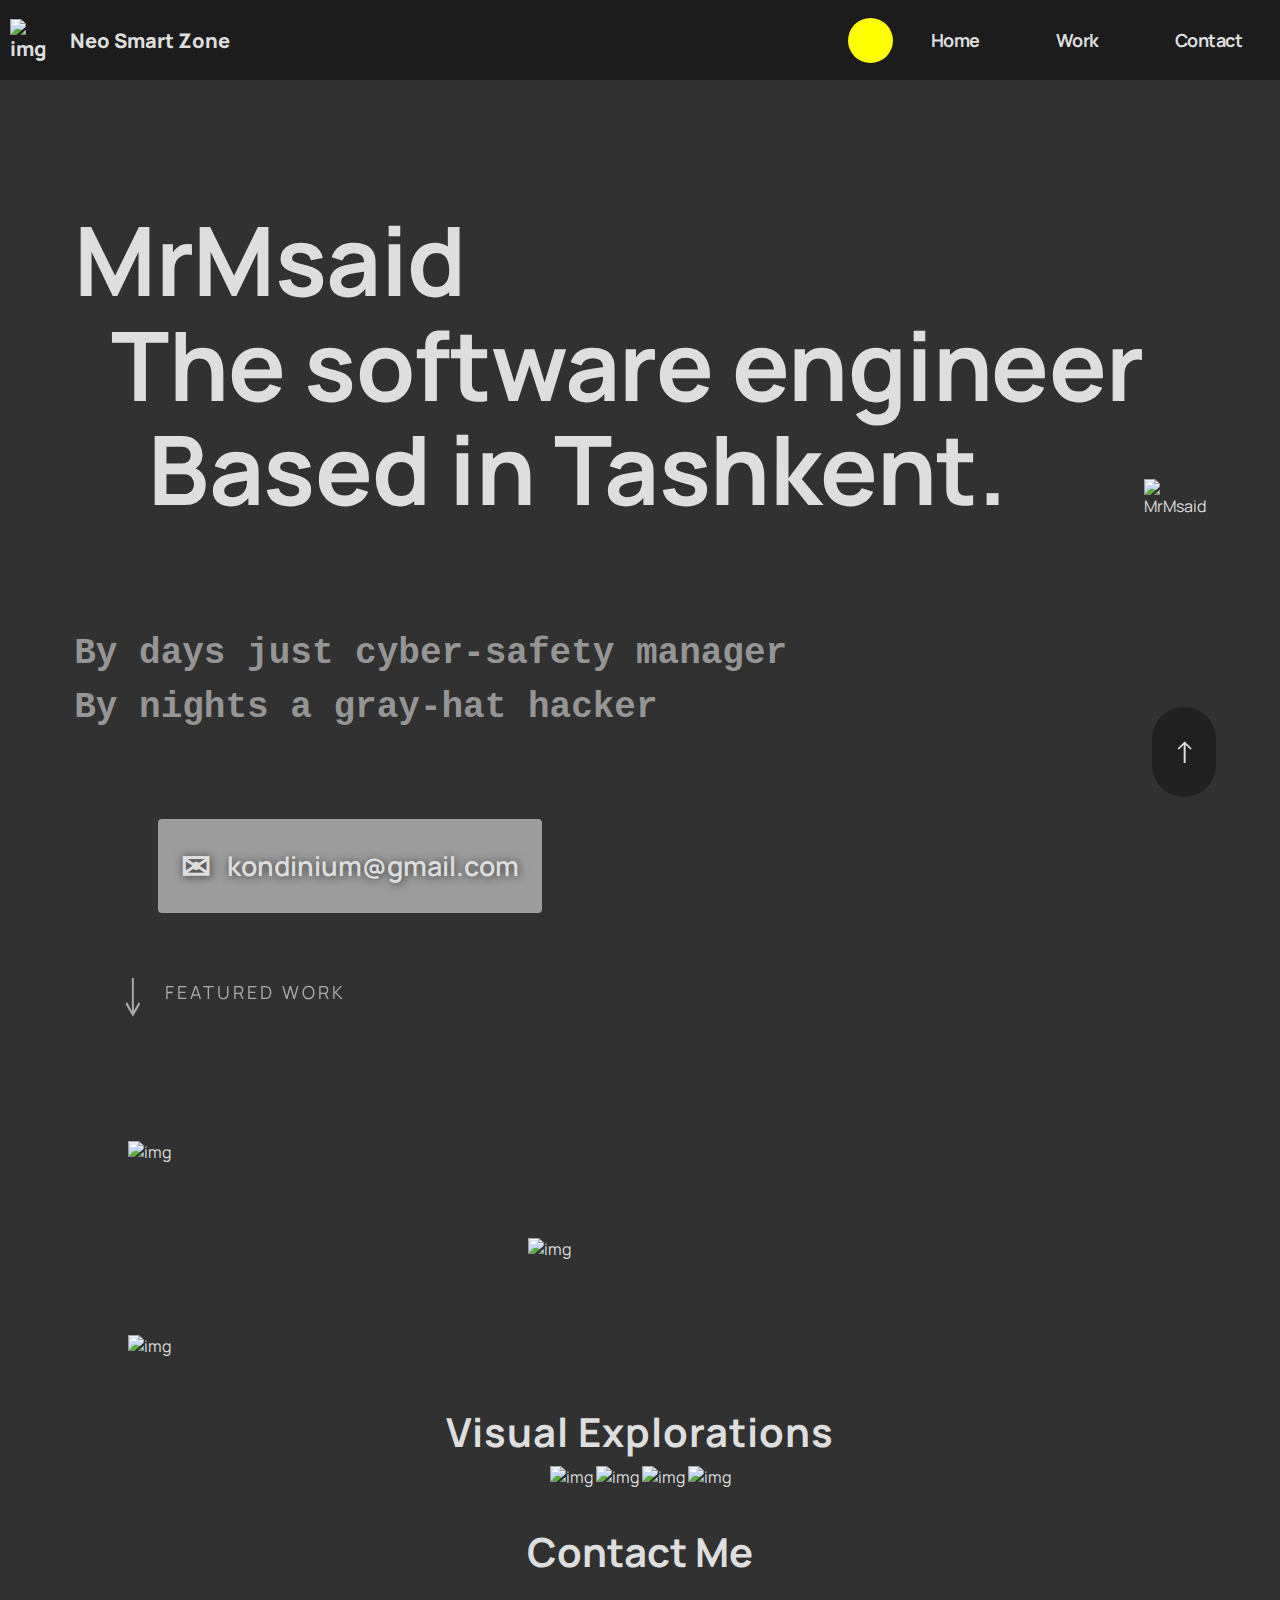
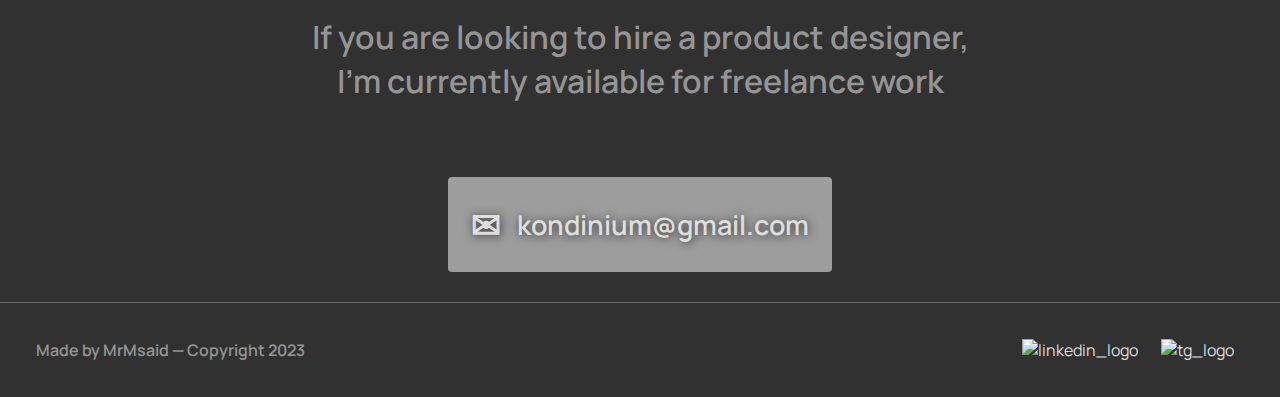
==== html/index.html @ aff55fa5 "init" ====
<!DOCTYPE html>
<html lang="en">
  <head>
    <meta charset="UTF-8" />
    <meta name="viewport" content="width=device-width, initial-scale=1.0" />
    <link rel="stylesheet" href="../css/index.css" />
    <title>Home</title>
  </head>
  <body id="home">
    <a href="index.html#home">
      <div class="to-up">↑</div>
    </a>

    <!--😐-->
    <header class="header">
      <a href="index.html" class="logo">
        <img alt="img" src="../images/Neo Smart Zone.png" width="40px" />
        <span>Neo Smart Zone</span>
      </a>
      <nav class="navbar">
        <div class="sun-moon-container">
          <input placeholder="none" type="checkbox" id="sun-moon" />
          <div class="white-circle"></div>
        </div>
        <a href="index.html" class="navbar__link home">Home</a>
        <a href="work.html" class="navbar__link">Work</a>
        <a href="index.html#contact" class="navbar__link">Contact</a>
      </nav>
    </header>
    <!--👕-->
    <main class="main">
      <div class="heading">
        <div>
          <div class="welcome">
            <pre>
MrMsaid
  The software engineer
    Based in Tashkent.
      </pre
            >
          </div>
          <article>
            <pre class="description">
By days just cyber-safety manager
By nights a gray-hat hacker
      </pre
            >
          </article>
        </div>
        <img
          src="../images/Tyler Durden.png"
          alt="MrMsaid"
          class="profile_img"
        />
      </div>
      <a href="contact.html" class="email-link">
        <div class="email-container">
          <div class="email">
            <span class="email-icon">✉</span>
            <span class="copy-email">kondinium@gmail.com</span>
          </div>
        </div>
      </a>
      <a href="#images" class="featured">
        <span class="arrow">↓</span> featured work
      </a>
      <div id="images">
        <img
          alt="img"
          src="../images/Matrix Revolutions.png"
          class="img-in-images"
        />
        <img
          alt="img"
          src="../images/portal.png"
          class="img-in-images img1-in-images"
        />
        <img alt="img" src="../images/texture work.png" class="img-in-images" />
      </div>
      <div class="visual-explorations">
        <div class="ve-text">Visual Explorations</div>
        <div class="ve-img">
          <img alt="img" src="../images/hello world.png" class="img" />
          <img alt="img" src="../images/Alp Arslan.png" class="img img1" />
          <img alt="img" src="../images/neo.png" class="img img1" />
          <img alt="img" src="../images/guy with jocker face.png" class="img" />
        </div>
      </div>
      <div id="contact">
        <div class="contact-me">Contact Me</div>
        <pre class="post-words">
If you are looking to hire a product designer,
I'm currently available for freelance work
          </pre
        >
      </div>
      <div class="email-link" style="justify-content: center">
        <a href="contact.html" class="email-container">
          <div class="email">
            <span class="email-icon">✉</span>
            <span class="copy-email">kondinium@gmail.com</span>
          </div>
        </a>
      </div>
    </main>
    <!--👖-->
    <footer class="footer">
      <div class="copyright">Made by MrMsaid — Copyright 2023</div>
      <div class="links">
        <a
          href="https://www.linkedin.com/in/mrmuxammadsaid-murodov-a1a6b61b1/"
          target="_blank"
        >
          <img src="../images/Vector.png" alt="linkedin_logo" />
        </a>
        <a href="https://t.me/MrMsaid" target="_blank">
          <img src="../images/Telegram_logo 1.png" alt="tg_logo" />
        </a>
      </div>
    </footer>
    <!--👞👞-->

    <script src="../js/index.js"></script>
  </body>
</html>
---- css/index.css ----
@import url("https://fonts.googleapis.com/css2?family=Manrope&display=swap");

*,
*:before,
*:after {
  margin: 0;
  font-family: "Manrope", Arial, Helvetica, sans-serif;
  color: #dedede;
}

:root {
  /* colors */
  --main-color: #313131;
  --header-color: #1c1c1c;
  --header-shadow: none;
  --second-text: #959595;
  --email-bg: #9d9d9d;
  --email-shadow: #313131;
  --email-hover-bg: #0000001a;
  --glow: #ffee00;
  --to-up-color: #0005;

  /* sizes */
  --sun-size: 5vh;
  --navbar-text-margin: 38px;
  --main-padding: 10% 10% 0 10%;
  --head-size: 96px;
  --description: 36px;
  --email-container-size: 30vw;
  --email-padding: 4%;
  --email-font-size: 27px;
  --email-icon-size: 4vh;
  --iii: 75px 400px 0 0;
  --iii1: 75px 0 0 400px;
  --iii-size: none;
  --to-up-height: 10vh;
  --to-up-width: 5vw;
  --to-up-font-size: 30px;
  --ve-img-size: 50em;
  --copyright-font-size: 1em;
  --links-padding: 10px;

  /* visibility */
  --logo-text: visible;
  --home-text: visible;

  /* align of items */
  --text-align: start;
  --fetured-jus-con: start;
  --email-link-jus-con: start;
  --display: flex;
}

a {
  text-decoration: none;
  cursor: default;
}

html {
  scroll-behavior: smooth;
  overflow-x: hidden;
}

body {
  background: var(--main-color);
  transition: 0.5s ease-in-out;
}

.center {
  justify-content: center;
}

.header {
  position: sticky;
  display: flex;
  align-items: center;
  justify-content: space-between;
  height: 80px;
  background-color: var(--header-color);
  box-shadow: var(--header-shadow);
  transition: box-shadow 0.5s ease-in-out;
  z-index: 1;
}

.logo {
  cursor: pointer;
  display: flex;
  align-items: center;
  font-size: 20px;
  font-weight: 800;
}

.logo > * {
  margin: 10px;
}

.logo > span {
  display: var(--logo-text);
}

.sun-moon-container {
  display: flex;
  align-items: center;
}

#sun-moon {
  appearance: none;
  cursor: pointer;
  position: absolute;
  display: block;
  width: var(--sun-size);
  height: var(--sun-size);
  border-radius: var(--sun-size);
  background-color: #ff0;
  transition: 0.5s;
}

.white-circle {
  transform: translate(var(--sun-size));
  width: var(--sun-size);
  height: var(--sun-size);
  border-radius: 50%;
  background-color: var(--header-color);
  transition: transform 0.5s ease-in-out;
}

#sun-moon:checked ~ .white-circle {
  transform: translate(
    calc(var(--sun-size) * 0.5),
    calc(var(--sun-size) - var(--sun-size) * 1.2)
  );
}

#sun-moon:checked {
  background-color: #000;
}

body:has(.sun-moon-container):has(#sun-moon:checked),
body:has(.sun-moon-container):has(#sun-moon:checked) * {
  color: #252525;
  --main-color: #bbbbbb;
  --header-color: #c1c1c1;
  --header-shadow: 0 0 10px 0 #000;
  --second-text: #d9ff00;
  --email-bg: #a5a5a5;
  --email-shadow: #313131;
  --email-hover-bg: #0000001a;
  --glow: #ffee00;
  --to-up-color: #0005;
}

.navbar {
  display: flex;
  list-style-type: none;
  font-weight: 700;
  font-size: 18px;
  line-height: 25px;
  letter-spacing: -0.5px;
}

.navbar * {
  text-decoration: none;
}

.navbar__link {
  position: relative;
  margin: var(--navbar-text-margin);
  cursor: pointer;
}

.navbar__link:after {
  content: "";
  position: absolute;
  bottom: -2px;
  height: 3px;
  width: 0;
  left: 0;
  background-color: #fff;
  border-radius: 10em;
  transition: 0.2s ease-in-out;
}

.navbar__link:hover:after {
  width: 100%;
}

.home {
  display: var(--home-text);
}

.main {
  padding: var(--main-padding);
}

.heading {
  display: var(--display);
  align-items: center;
  justify-content: center;
}

.welcome {
  font-style: normal;
  font-weight: 700;
  font-size: var(--head-size);
  text-align: var(--text-align);
  line-height: 109%;
  letter-spacing: -0.5px;
}

.description {
  font-weight: 600;
  font-family: monospace;
  font-size: var(--description);
  text-align: var(--text-align);
  line-height: 150%;
  color: var(--second-text);
}

.profile_img {
  margin: auto;
  width: 50%;
}

.email-link {
  display: flex;
  justify-content: var(--email-link-jus-con);
}

.email-container {
  display: flex;
  justify-content: center;
  align-items: center;
  cursor: pointer;
  margin: 30px;
  width: var(--email-container-size);
}

.email {
  display: flex;
  align-items: center;
  justify-content: center;
  padding: var(--email-padding);
  width: 500px;
  height: 64px;
  background-color: var(--email-bg);
  border-radius: 4px;
  gap: 16px;
  font-weight: 600;
  font-size: var(--email-font-size);
  transition: 0.3s;
  text-shadow: 0.5px 0.5px 10px var(--email-shadow);
}

.email-icon {
  font-size: var(--email-icon-size);
}

.email-container:active > .email {
  background-color: var(--email-hover-bg);
  width: 90%;
  height: 42.66px;
  font-size: 18px;
  text-shadow: 0px 0px 5px var(--glow);
}

.featured {
  display: flex;
  align-items: center;
  gap: 21px;
  cursor: pointer;
  justify-content: var(--fetured-jus-con);
  height: 48px;
  padding-top: 25px;

  font-size: 18px;

  letter-spacing: 3px;
  text-transform: uppercase;
  text-decoration: none;
  opacity: 0.7;

  transition: 0.3s;
}

.featured:hover {
  transform: translate(0, 10px);
}

.arrow {
  transform: scale(1.7, 3);
  font-weight: 400;
  transition: 0.3s;
}

.arrow:hover {
  padding-top: 10px;
}

/* Visual Explorations */

#images {
  display: var(--display);
  flex-direction: column;
  justify-content: center;
  margin: 50px 0px;
}

.img-in-images {
  margin: var(--iii);
  transition: 0.5s;
  width: var(--iii-size);
}

.img1-in-images {
  margin: var(--iii1);
}

.img-in-images:hover {
  transform: scale(1.1) rotate(1.2deg);
}

.img1-in-images:hover {
  transform: scale(1.1) rotate(-1.2deg);
}

.visual-explorations {
  display: flex;
  flex-direction: column;
  align-items: center;
  text-align: center;
}

.ve-text {
  font-family: "Manrope";
  font-style: normal;
  font-weight: 700;
  font-size: calc(var(--description) + 4px);
  line-height: 49px;
  text-align: center;
  letter-spacing: 1px;
  margin-bottom: 10px;
}

.visual-explorations img {
  width: var(--ve-img-size);
  transition: 0.5s;
}

.visual-explorations .img1 {
  width: calc(var(--ve-img-size) / 2);
}

.visual-explorations .img:hover {
  transform: scale(1.05);
  animation: none;
}

#contact {
  display: flex;
  flex-direction: column;
  justify-content: center;
}

.contact-me {
  display: flex;
  justify-content: center;
  font-weight: 700;
  font-size: calc(var(--description) + 4px);
  padding: 4vh;
}

.post-words {
  font-size: calc(var(--description) - 4px);
  font-weight: 600;
  color: var(--second-text);
  text-align: center;
}

.footer {
  display: flex;
  justify-content: space-between;
  align-items: center;
  border-top: 1px solid #696969;
  padding: 36px;
}

.copyright {
  color: var(--second-text);
  font-weight: 600;
  font-size: var(--copyright-font-size);
}

.links > a {
  cursor: pointer;
  text-decoration: none;
  padding: 0 var(--links-padding);
}

.links > a img {
  transition: .2s;
}

.links > a:hover img {
  transform: scale(1.1);
}

.to-up {
  display: flex;
  justify-content: center;
  align-items: center;
  position: fixed;
  bottom: 11.5%;
  right: 5%;
  height: var(--to-up-height);
  width: var(--to-up-width);
  border-radius: 50em;
  font-size: var(--to-up-font-size);
  cursor: pointer;
  background-color: var(--to-up-color);
  transition: 0.5s;
  z-index: 2;
}

.to-up:hover {
  bottom: 12.5%;
}

/* min width Galaxy Fold */
/* max width Iphone XR */

/* min height Galaxy Fold */
/* max height Samsung Galaxy S20 Ultra */
@media (max-width: 500px) {
  :root {
    /* sizes */
    --sun-size: 4vh;
    --navbar-text-margin: 19px;
    --main-padding: 10% 5% 0 5%;
    --home-text: none;
    --head-size: 30px;
    --description: 18px;
    --email-container-size: 70vw;
    --email-padding: 0;
    --email-font-size: 15px;
    --email-icon-size: 3vh;
    --iii: 25px 0 0 0;
    --iii1: 25px 0 0 0;
    --iii-size: 350px;
    --to-up-height: 50px;
    --to-up-width: 50px;
    --to-up-font-size: 20px;
    --ve-img-size: 17em;
    --copyright-font-size: 0.7em;
    --links-padding: 5px;

    /* visibility */
    --logo-text: none;

    /* align of items */
    --text-align: center;
    --fetured-jus-con: center;
    --email-link-jus-con: center;
    --display: grid;
  }
}
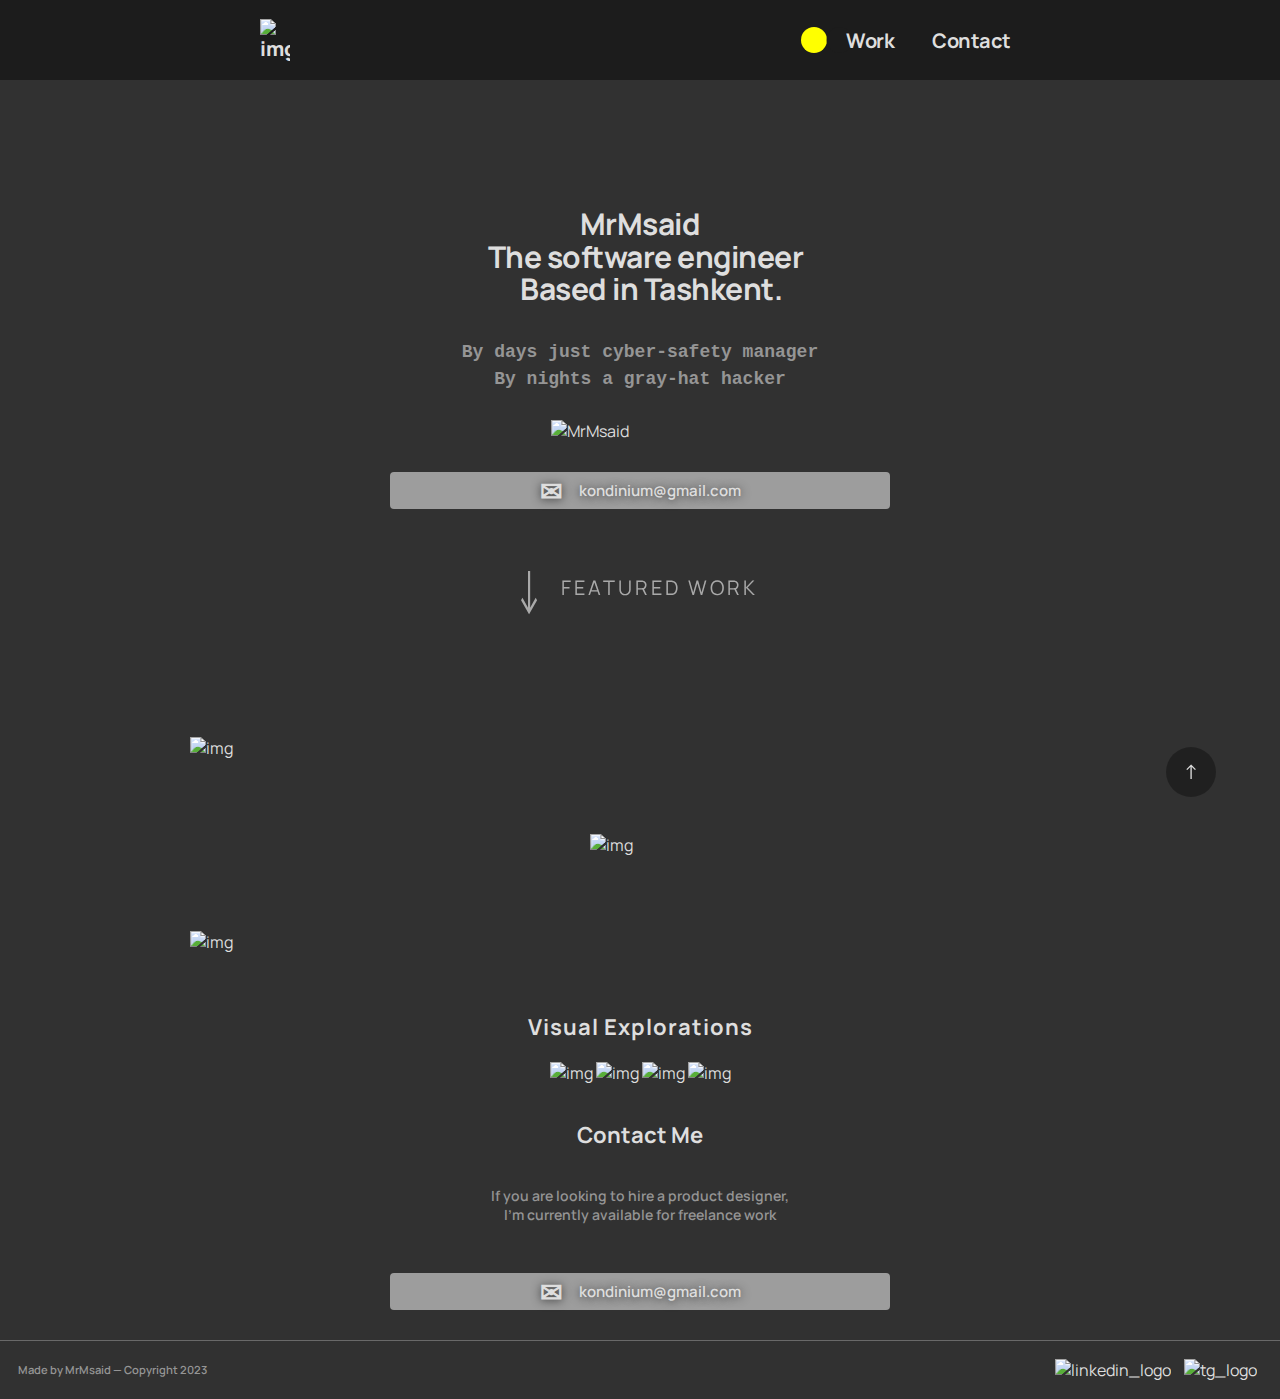
==== commit fcf62100: "pre tags changes in index.html" ====
--- a/html/index.html
+++ b/html/index.html
@@ -36,15 +36,13 @@
 MrMsaid
   The software engineer
     Based in Tashkent.
-      </pre
-            >
+            </pre>
           </div>
           <article>
             <pre class="description">
 By days just cyber-safety manager
 By nights a gray-hat hacker
-      </pre
-            >
+            </pre>
           </article>
         </div>
         <img
--- a/css/index.css
+++ b/css/index.css
@@ -10,6 +10,7 @@
 
 :root {
   /* colors */
+  --color: #dedede;
   --main-color: #313131;
   --header-color: #1c1c1c;
   --header-shadow: none;
@@ -20,35 +21,39 @@
   --glow: #ffee00;
   --to-up-color: #0005;
 
-  /* sizes */
-  --sun-size: 5vh;
-  --navbar-text-margin: 38px;
-  --main-padding: 10% 10% 0 10%;
-  --head-size: 96px;
-  --description: 36px;
-  --email-container-size: 30vw;
-  --email-padding: 4%;
-  --email-font-size: 27px;
-  --email-icon-size: 4vh;
-  --iii: 75px 400px 0 0;
-  --iii1: 75px 0 0 400px;
-  --iii-size: none;
-  --to-up-height: 10vh;
-  --to-up-width: 5vw;
-  --to-up-font-size: 30px;
-  --ve-img-size: 50em;
-  --copyright-font-size: 1em;
-  --links-padding: 10px;
-
-  /* visibility */
-  --logo-text: visible;
-  --home-text: visible;
-
-  /* align of items */
-  --text-align: start;
-  --fetured-jus-con: start;
-  --email-link-jus-con: start;
-  --display: flex;
+    /* sizes */
+    --sun-size: 2vw;
+    --navbar-font-size: 20px;
+    --navbar-text-margin: 38px;
+    --main-padding: 10% 10% 0 10%;
+    --head-size: 96px;
+    --description: 36px;
+    --email-container-size: 30vw;
+    --email-padding: 4%;
+    --email-font-size: 27px;
+    --email-icon-size: 4vh;
+    --featured-font-size: 18px;
+    --iii: 75px 400px 0 0;
+    --iii1: 75px 0 0 400px;
+    --iii-size: none;
+    --to-up-height: 10vh;
+    --to-up-width: 5vw;
+    --to-up-font-size: 30px;
+    --ve-img-size: 50em;
+    --footer-padding: 36px;
+    --copyright-font-size: 1em;
+    --links-padding: 10px;
+    --links-img-size: none;
+
+    /* visibility */
+    --logo-text: visible;
+    --home-text: visible;
+
+    /* align of items */
+    --text-align: start;
+    --fetured-jus-con: start;
+    --email-link-jus-con: start;
+    --display: flex;
 }
 
 a {
@@ -74,8 +79,9 @@
   position: sticky;
   display: flex;
   align-items: center;
-  justify-content: space-between;
+  justify-content: space-around;
   height: 80px;
+  width: 100%;
   background-color: var(--header-color);
   box-shadow: var(--header-shadow);
   transition: box-shadow 0.5s ease-in-out;
@@ -90,11 +96,16 @@
   font-weight: 800;
 }
 
+.logo > img {
+  width: 1.5em;
+}
+
 .logo > * {
   margin: 10px;
 }
 
 .logo > span {
+  font-size: 1em;
   display: var(--logo-text);
 }
 
@@ -138,6 +149,7 @@
 body:has(.sun-moon-container):has(#sun-moon:checked),
 body:has(.sun-moon-container):has(#sun-moon:checked) * {
   color: #252525;
+  --color: #252525;
   --main-color: #bbbbbb;
   --header-color: #c1c1c1;
   --header-shadow: 0 0 10px 0 #000;
@@ -153,7 +165,7 @@
   display: flex;
   list-style-type: none;
   font-weight: 700;
-  font-size: 18px;
+  font-size: var(--navbar-font-size);
   line-height: 25px;
   letter-spacing: -0.5px;
 }
@@ -175,8 +187,8 @@
   height: 3px;
   width: 0;
   left: 0;
-  background-color: #fff;
-  border-radius: 10em;
+  background-color: var(--color);
+  border-radius: 50px;
   transition: 0.2s ease-in-out;
 }
 
@@ -241,7 +253,6 @@
   justify-content: center;
   padding: var(--email-padding);
   width: 500px;
-  height: 64px;
   background-color: var(--email-bg);
   border-radius: 4px;
   gap: 16px;
@@ -272,7 +283,7 @@
   height: 48px;
   padding-top: 25px;
 
-  font-size: 18px;
+  font-size: var(--featured-font-size);
 
   letter-spacing: 3px;
   text-transform: uppercase;
@@ -381,7 +392,7 @@
   justify-content: space-between;
   align-items: center;
   border-top: 1px solid #696969;
-  padding: 36px;
+  padding: var(--footer-padding);
 }
 
 .copyright {
@@ -396,8 +407,10 @@
   padding: 0 var(--links-padding);
 }
 
+
 .links > a img {
-  transition: .2s;
+  width: var(--links-img-size);
+  transition: 0.2s;
 }
 
 .links > a:hover img {
@@ -425,15 +438,120 @@
   bottom: 12.5%;
 }
 
-/* min width Galaxy Fold */
-/* max width Iphone XR */
-
-/* min height Galaxy Fold */
-/* max height Samsung Galaxy S20 Ultra */
-@media (max-width: 500px) {
+@media (min-width: 0px) {
   :root {
     /* sizes */
-    --sun-size: 4vh;
+    --sun-size: 8vw;
+    --navbar-font-size: 15px;
+    --navbar-text-margin: 9px;
+    --main-padding: 10% 5% 0 5%;
+    --home-text: none;
+    --head-size: 19px;
+    --description: 10px;
+    --email-container-size: 70vw;
+    --email-padding: 10px;
+    --email-font-size: 14px;
+    --email-icon-size: 14px;
+    --featured-font-size: 10px;
+    --iii: 25px 0 0 0;
+    --iii1: 25px 0 0 0;
+    --iii-size: 90vw;
+    --to-up-height: 35px;
+    --to-up-width: 35px;
+    --to-up-font-size: 15px;
+    --ve-img-size: 11em;
+    --footer-padding: 18px;
+    --copyright-font-size: 0.5em;
+    --links-padding: 1px;
+    --links-img-size: 12px;
+
+    /* visibility */
+    --logo-text: none;
+
+    /* align of items */
+    --text-align: center;
+    --fetured-jus-con: center;
+    --email-link-jus-con: center;
+    --display: grid;
+  }
+}
+
+@media (min-width: 300px) {
+  :root {
+    --sun-size: 8vw;
+    --navbar-font-size: 20px;
+    --navbar-text-margin: 19px;
+    --main-padding: 10% 5% 0 5%;
+    --head-size: 28px;
+    --description: 16px;
+    --email-container-size: 70vw;
+    --email-padding: 10px;
+    --email-font-size: 15px;
+    --email-icon-size: 6vh;
+    --iii: 25px 0 0 0;
+    --iii1: 25px 0 0 0;
+    --iii-size: 90vw;
+    --to-up-height: 50px;
+    --to-up-width: 50px;
+    --to-up-font-size: 20px;
+    --ve-img-size: 16em;
+    --copyright-font-size: 0.6em;
+    --links-img-size: 16px;
+    --links-padding: 5px;
+
+    --home-text: none;
+    --logo-text: none;
+
+    --text-align: center;
+    --fetured-jus-con: center;
+    --email-link-jus-con: center;
+    --display: grid;
+  }
+}
+
+@media (min-width: 500px) {
+  :root {
+    --sun-size: 5vw;
+  }
+}
+
+@media (min-width: 550px) {
+  :root {
+    --sun-size: 4vw;
+    --navbar-text-margin: 19px;
+    --main-padding: 10% 5% 0 5%;
+    --home-text: none;
+    --head-size: 28px;
+    --description: 16px;
+    --email-container-size: 70vw;
+    --email-padding: 15px;
+    --email-font-size: 20px;
+    --email-icon-size: 8vh;
+    --iii: 25px 0 0 0;
+    --iii1: 25px 0 0 0;
+    --iii-size: 90vw;
+    --to-up-height: 50px;
+    --to-up-width: 50px;
+    --to-up-font-size: 20px;
+    --ve-img-size: 28em;
+    --featured-font-size: 20px;
+    --copyright-font-size: 0.7em;
+    --links-img-size: 15px;
+    --links-padding: 10px;
+
+    --logo-text: none;
+
+    --text-align: center;
+    --fetured-jus-con: center;
+    --email-link-jus-con: center;
+    --display: grid;
+  }
+}
+
+@media (min-width: 1000px) {
+  :root {
+    /* sizes */
+    --sun-size: 2vw;
     --navbar-text-margin: 19px;
     --main-padding: 10% 5% 0 5%;
     --home-text: none;
@@ -443,9 +561,9 @@
     --email-padding: 0;
     --email-font-size: 15px;
     --email-icon-size: 3vh;
-    --iii: 25px 0 0 0;
-    --iii1: 25px 0 0 0;
-    --iii-size: 350px;
+    --iii: 75px 400px 0 0;
+    --iii1: 75px 0 0 400px;
+    --iii-size: 500px;
     --to-up-height: 50px;
     --to-up-width: 50px;
     --to-up-font-size: 20px;
@@ -463,3 +581,35 @@
     --display: grid;
   }
 }
+
+@media (min-width: 1500px) {
+  :root {
+    --sun-size: 2vw;
+    --navbar-text-margin: 38px;
+    --main-padding: 10% 10% 0 10%;
+    --head-size: 96px;
+    --description: 36px;
+    --email-container-size: 30vw;
+    --email-padding: 4%;
+    --email-font-size: 27px;
+    --email-icon-size: 4vh;
+    --featured-font-size: 18px;
+    --iii: 75px 400px 0 0;
+    --iii1: 75px 0 0 400px;
+    --iii-size: none;
+    --to-up-height: 10vh;
+    --to-up-width: 5vw;
+    --to-up-font-size: 30px;
+    --ve-img-size: 50em;
+    --copyright-font-size: 1em;
+    --links-padding: 10px;
+
+    --logo-text: visible;
+    --home-text: visible;
+
+    --text-align: start;
+    --fetured-jus-con: start;
+    --email-link-jus-con: start;
+    --display: flex;
+  }
+}
